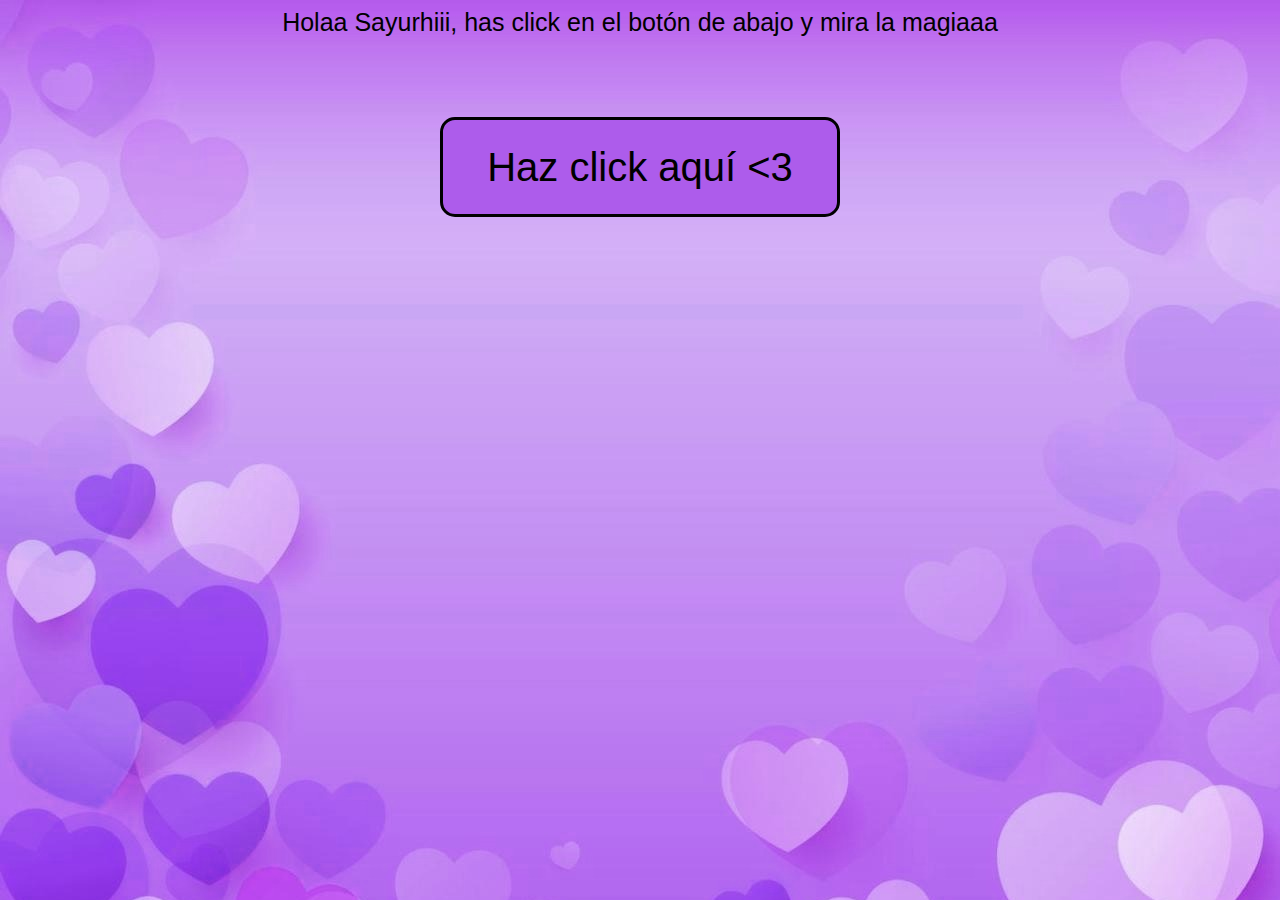
==== index.html @ fd535c2b "Add files via upload" ====
<!DOCTYPE html>
<html lang="en">
<head>
    <meta charset="UTF-8">
    <meta name="viewport" content="width=device-width, initial-scale=1.0">
    <link rel="stylesheet" href="archives.css/styles.css">
    <title>olaaaaa</title>
</head>
<body>
        <center>
            <div class="texto"> <span style="font-size: 25px;">Holaa Sayurhiii, has click en el botón de abajo y mira la magiaaa</span></div>
        </center>

        <center><button class="boton" onclick="window.location.href='archives.html/pagina1.html'">Haz click aquí &lt;3 </button></center>    
</body>
</html>
---- archives.css/styles.css ----
@font-face {
    font-family: fuente1;
    src: url('archives.css/LilitaOne-Regular.ttf');
}

body{
    background-image: url('../mutimedia/background.jpg');
    background-repeat: no-repeat;
    font-family: fuente1, sans-serif;
}

.boton{
    font-family: fuente1, sans-serif;
    margin-top: 80px;
    border:3px solid black;
    background-color: #ad5ceb;
    transition: background-color 0.3s, color 0.3s;
    border-radius: 15px;
    font-size: 40px;
    width: 400px;
    height: 100px;
}

.boton:hover{
    background-color:#9340ea;
}

@media only screen and (min-device-width : 320px) and (max-device-width : 480px) {
    body {
        margin-top: 120px;
        font-size: 10px;
    }

    .texto{
        width: 150px;
        height: auto;
        text-align: center;
    }

    .boton{
        width: 300px;
    }

    .cartita{
        width: 300px;
        height: 760px;
        margin-left: 13px;
    }

    .flores{
        width: 200px;
        margin-right: 130px;
    }
}
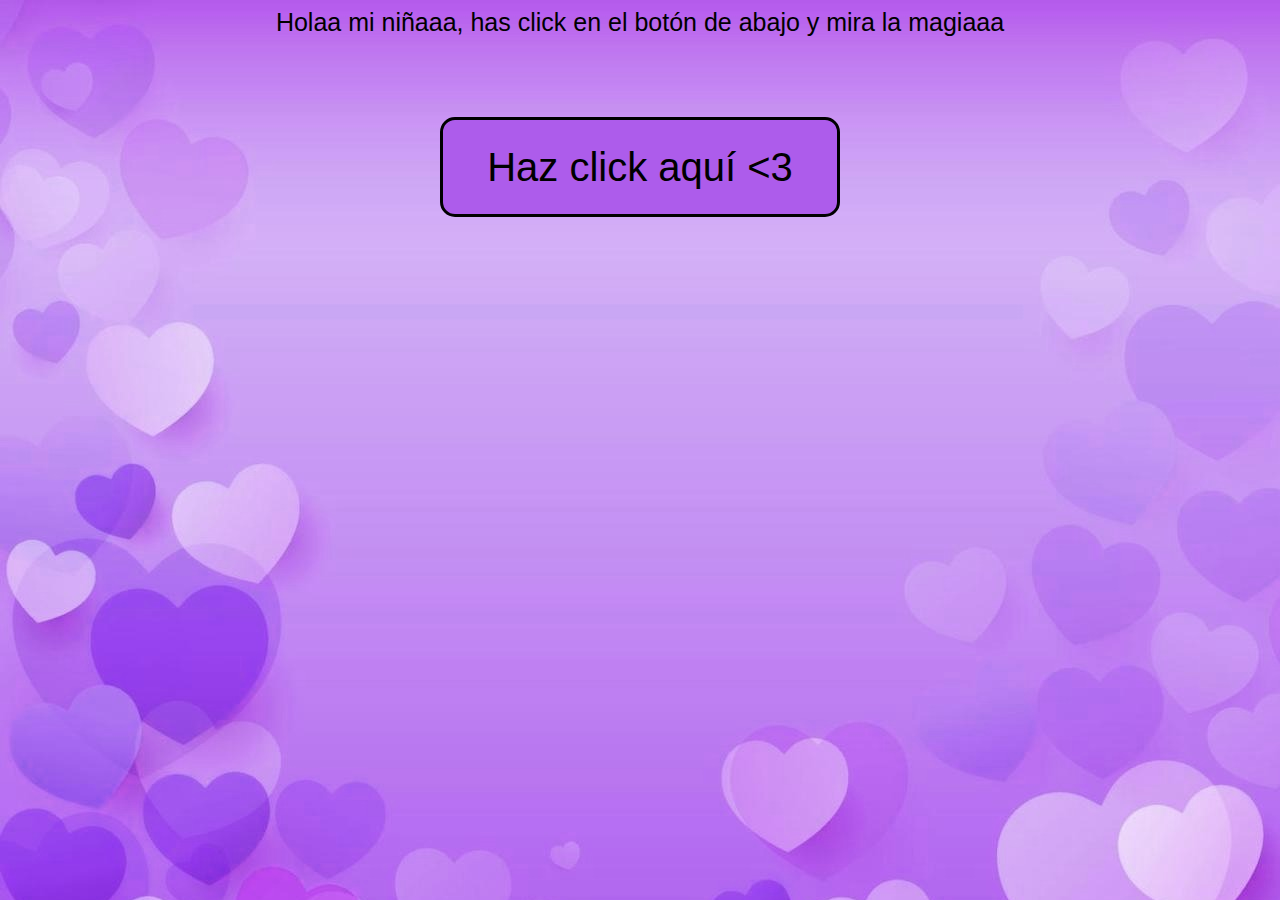
==== commit d4c50995: "Update index.html" ====
--- a/index.html
+++ b/index.html
@@ -8,7 +8,7 @@
 </head>
 <body>
         <center>
-            <div class="texto"> <span style="font-size: 25px;">Holaa Sayurhiii, has click en el botón de abajo y mira la magiaaa</span></div>
+            <div class="texto"> <span style="font-size: 25px;">Holaa mi niñaaa, has click en el botón de abajo y mira la magiaaa</span></div>
         </center>
 
         <center><button class="boton" onclick="window.location.href='archives.html/pagina1.html'">Haz click aquí &lt;3 </button></center>    
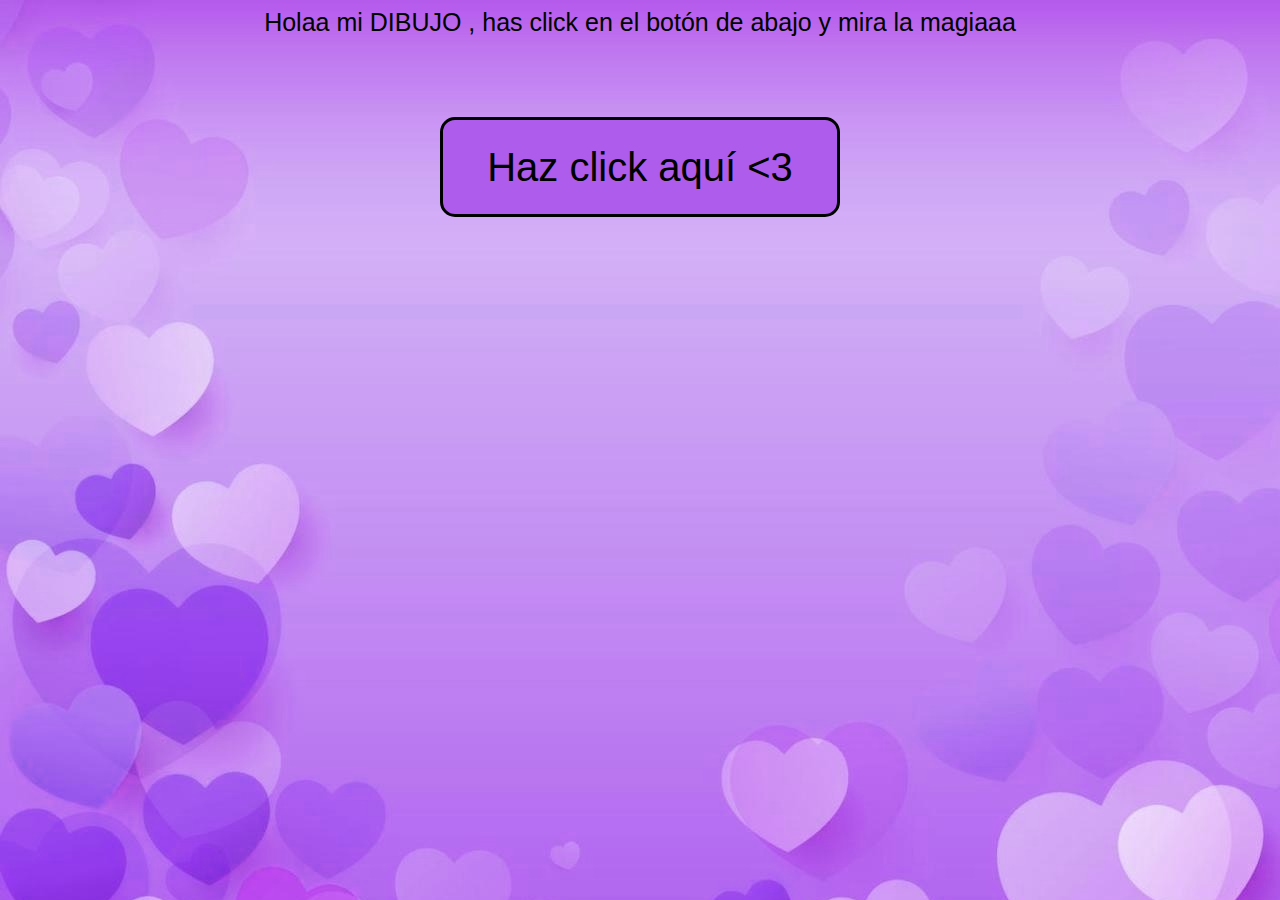
==== commit 28193e04: "Update index.html" ====
--- a/index.html
+++ b/index.html
@@ -4,11 +4,11 @@
     <meta charset="UTF-8">
     <meta name="viewport" content="width=device-width, initial-scale=1.0">
     <link rel="stylesheet" href="archives.css/styles.css">
-    <title>olaaaaa</title>
+    <title>pero saldremos o no?</title>
 </head>
 <body>
         <center>
-            <div class="texto"> <span style="font-size: 25px;">Holaa mi niñaaa, has click en el botón de abajo y mira la magiaaa</span></div>
+            <div class="texto"> <span style="font-size: 25px;">Holaa mi DIBUJO , has click en el botón de abajo y mira la magiaaa</span></div>
         </center>
 
         <center><button class="boton" onclick="window.location.href='archives.html/pagina1.html'">Haz click aquí &lt;3 </button></center>    
--- a/archives.css/styles.css
+++ b/archives.css/styles.css
@@ -43,7 +43,7 @@
 
     .cartita{
         width: 300px;
-        height: 760px;
+        height: 690px;
         margin-left: 13px;
     }
 
@@ -51,4 +51,4 @@
         width: 200px;
         margin-right: 130px;
     }
-}+}
